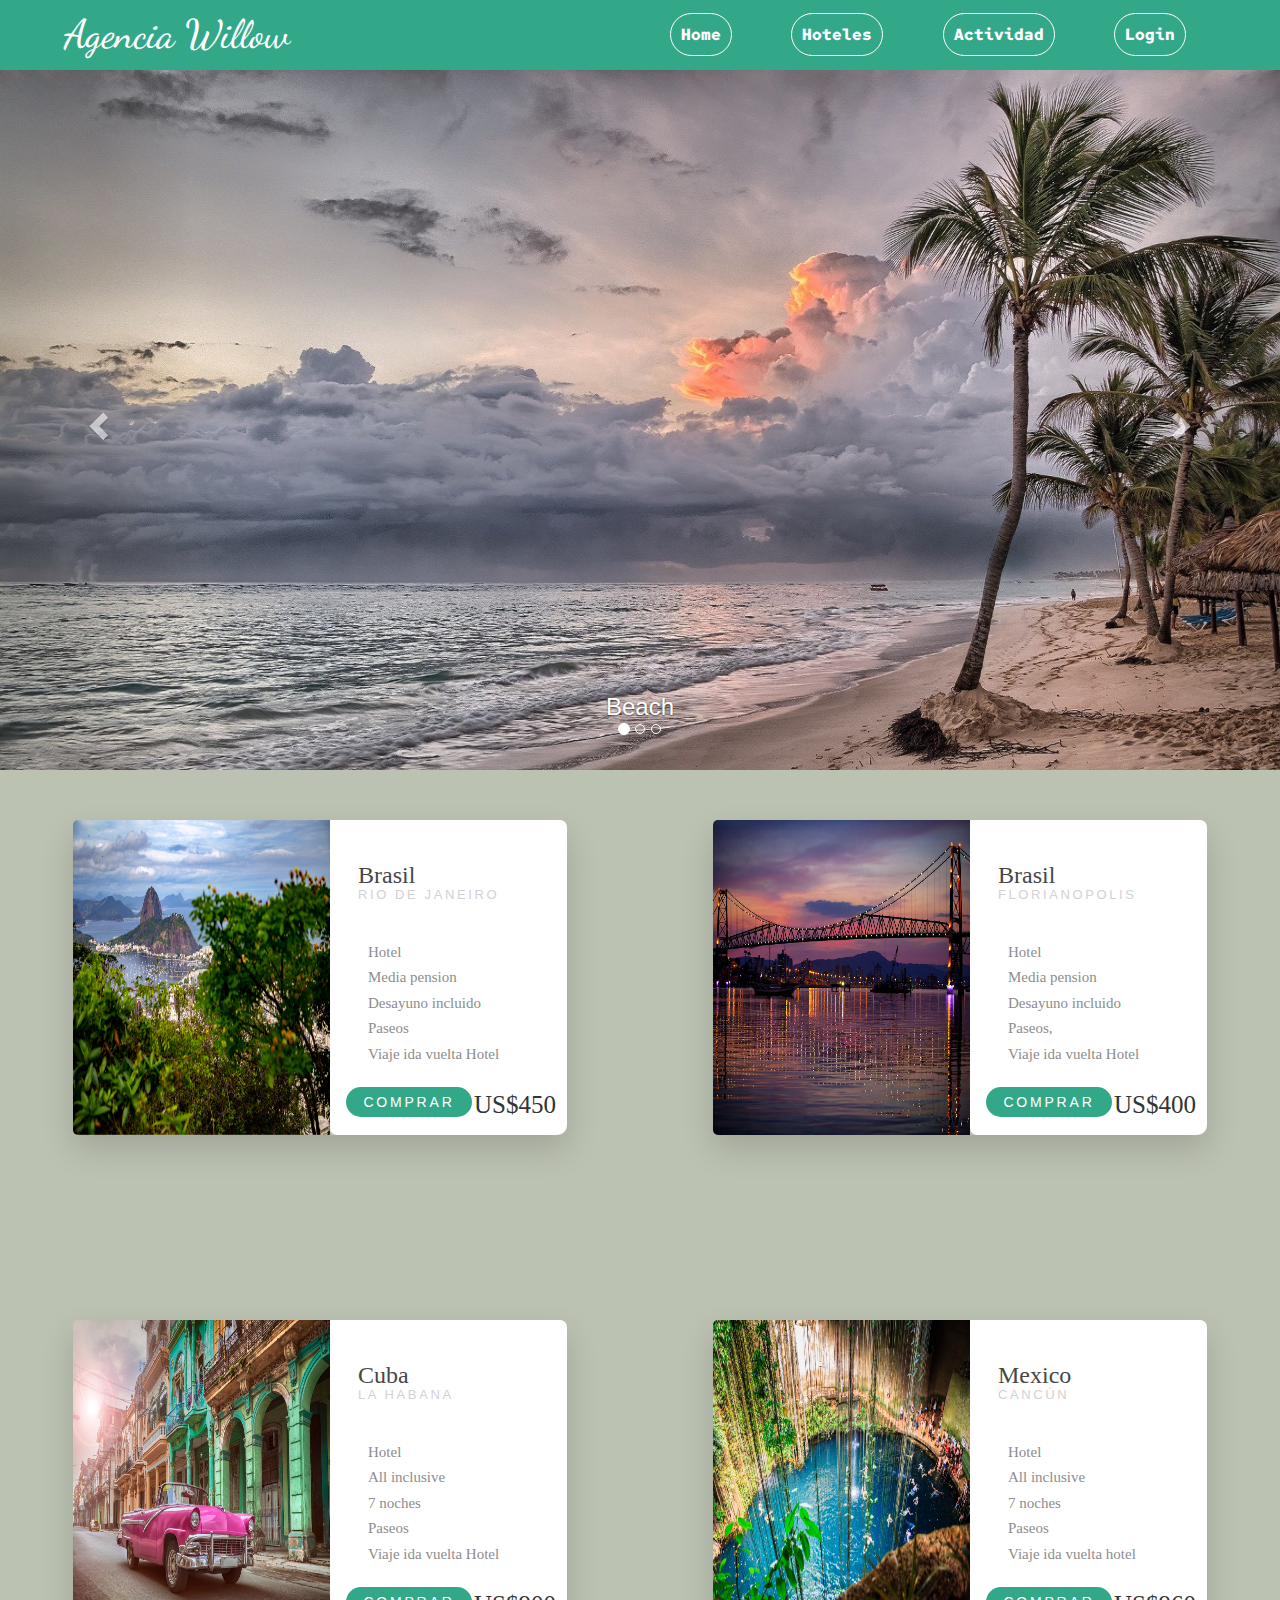
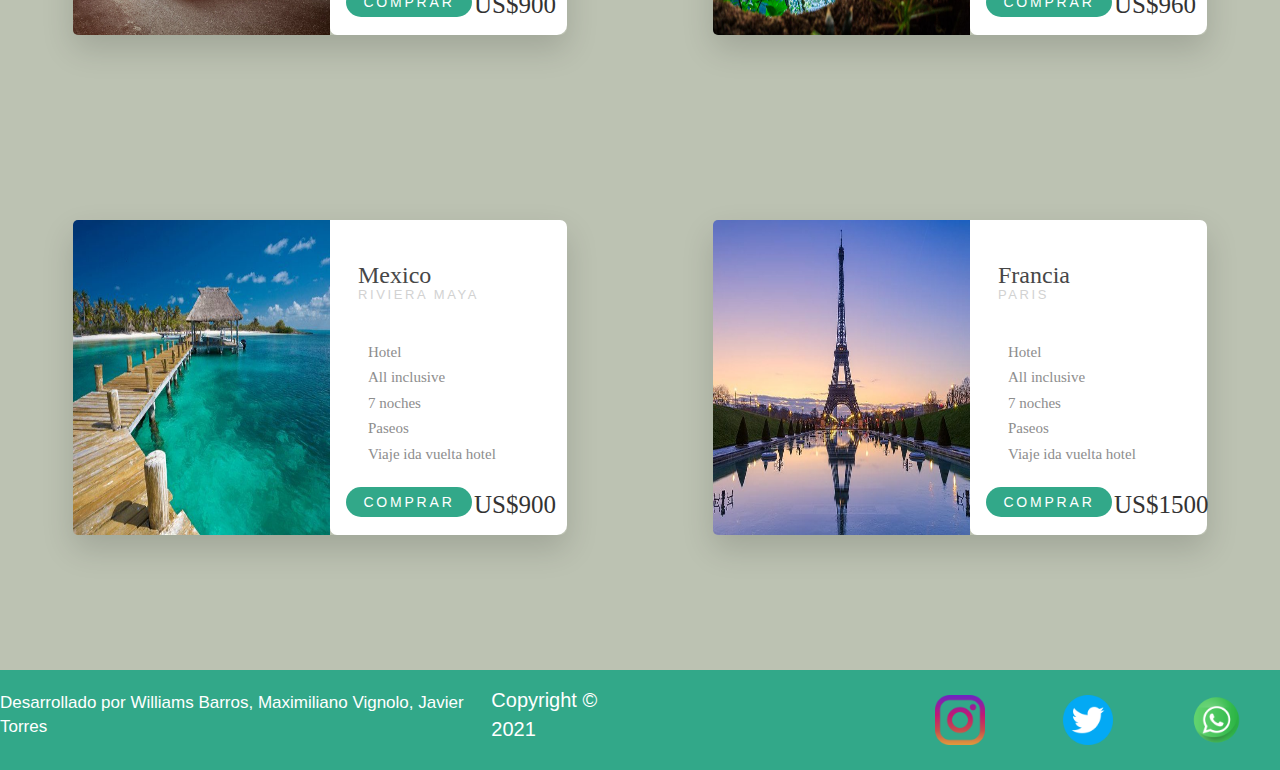
==== index.html @ 241d56c3 "Rename Index.html to index.html" ====
<!DOCTYPE html>
<html lang="en">

<head>
    <meta charset="UTF-8">
    <meta http-equiv="X-UA-Compatible" content="IE=edge">
    <meta name="viewport" content="width=device-width, initial-scale=1.0">
    <title>Agencia Willow</title>
    <link rel="stylesheet" href="estilo.css">
    <link rel="stylesheet" href="CardStyle.css">
    <link rel="stylesheet" href="https://maxcdn.bootstrapcdn.com/bootstrap/3.4.1/css/bootstrap.min.css">
    <script src="https://ajax.googleapis.com/ajax/libs/jquery/3.5.1/jquery.min.js"></script>
    <script src="https://maxcdn.bootstrapcdn.com/bootstrap/3.4.1/js/bootstrap.min.js"></script>
    <link rel="preconnect" href="https://fonts.googleapis.com">
    <link rel="preconnect" href="https://fonts.gstatic.com" crossorigin>
    <link href="https://fonts.googleapis.com/css2?family=Red+Hat+Mono:ital,wght@1,300&display=swap" rel="stylesheet">
    <link rel="preconnect" href="https://fonts.googleapis.com">
    <link rel="preconnect" href="https://fonts.gstatic.com" crossorigin>
    <link href="https://fonts.googleapis.com/css2?family=Dancing+Script&family=Red+Hat+Mono:ital,wght@1,300&display=swap" rel="stylesheet">
</head>

<body>
    <header>
        <nav>
            <input id="nav-toggle" type="checkbox">
            <h1 a class="logo">
                Agencia Willow
            </h1>
            <ul class="links">
                <li>
                    <a class="hover" href="Index.html">Home</a>
                </li>
                <li>
                    <a class="hover" href="hotel.html">Hoteles</a>
                </li>
                <li>
                    <a class="hover" href="Actividad.html">Actividad</a>
                </li>
                <li> 
                    <a class="hover" href="Login.html">Login</a>
                </li>
            </ul>
            <label for="nav-toggle" class="icon-burger">
                <div class="line">
                </div>
                <div class="line">
                </div>
                <div class="line">
                </div>
            </label>
        </nav>
        <div class="contain">
            <div id="myCarousel" class="carousel slide" data-ride="carousel">
                <!-- Indicators -->
                <ol class="carousel-indicators">
                    <li data-target="#myCarousel" data-slide-to="0" class="active"></li>
                    <li data-target="#myCarousel" data-slide-to="1"></li>
                    <li data-target="#myCarousel" data-slide-to="2"></li>
                </ol>
                <div class="carousel-inner" id="tamaño">

                    <div class="item active">
                        <img src=".\img\beach.jpg" alt="Playa" style="width:100%;">
                        <div class="carousel-caption" id="letras3">
                            <h3>Beach</h3>
                        </div>
                    </div>

                    <div class="item">
                        <img src=".\img\newyork.jpg" alt="New York" style="width:100%;">
                        <div class="carousel-caption" id="letras2">
                            <h3>New York</h3>
                        </div>
                    </div>

                    <div class="item">
                        <img src=".\img\canal.jpg" alt="Canal" style="width:100%;">
                        <div class="carousel-caption letras" id="letras">
                            <h3>Canal</h3>
                        </div>
                    </div>

                </div>

                <!-- Left and right controls -->
                <a class="left carousel-control" href="#myCarousel" data-slide="prev">
                    <span class="glyphicon glyphicon-chevron-left"></span>
                    <span class="sr-only">Previous</span>
                </a>
                <a class="right carousel-control" href="#myCarousel" data-slide="next">
                    <span class="glyphicon glyphicon-chevron-right"></span>
                    <span class="sr-only">Next</span>
                </a>
            </div>
        </div>
    </header>

    <div class="flexcontainer">

        <div class="carta">
            <div class="product-img">
                <img src="./img/RioJaneiro.png" height="420" width="327">
            </div>
            <div class="producto-info">
                <div class="product-text">
                    <h1>Brasil</h1>
                    <h2>Rio de Janeiro</h2>
                    <p>
                        Hotel
                        <br>Media pension
                        <br> Desayuno incluido<br>
                        Paseos<br>
                        Viaje ida vuelta Hotel
                    </p>
                </div>
                <div class="product-price-btn">
                    <span>US$450</span>
                    <button type="button">Comprar</button>
                </div>
            </div>
        </div>
        <div class="carta">
            <div class="product-img">
                <img src="./img/florianopolis.jpg" height="420" width="327">
            </div>
            <div class="producto-info">
                <div class="product-text">
                    <h1>Brasil</h1>
                    <h2>Florianopolis</h2>
                    <p>
                        Hotel
                        <br>Media pension
                        <br> Desayuno incluido<br>
                        Paseos,<br>
                        Viaje ida vuelta Hotel
                    </p>
                </div>
                <div class="product-price-btn">
                    <span>US$400</span>
                    <button type="button">Comprar</button>
                </div>
            </div>
        </div>
        <div class="carta">
            <div class="product-img">
                <img src="./img/LaHabana.jpg" height="420" width="327">
            </div>
            <div class="producto-info">
                <div class="product-text">
                    <h1>Cuba</h1>
                    <h2>La Habana</h2>
                    <p>
                        Hotel
                        <br> All inclusive
                        <br>7 noches<br>
                        Paseos<br>
                        Viaje ida vuelta Hotel
                    </p>
                </div>
                <div class="product-price-btn">
                    <span>US$900</span>
                    <button type="button">Comprar</button>
                </div>
            </div>
        </div>
        <div class="carta">
            <div class="product-img">
                <img src="./img/cancun.jpg" height="420" width="327">
            </div>
            <div class="producto-info">
                <div class="product-text">
                    <h1>Mexico</h1>
                    <h2>Cancún</h2>
                    <p>
                        Hotel
                        <br>All inclusive
                        <br>7 noches<br>
                        Paseos<br>
                        Viaje ida vuelta hotel
                    </p>
                </div>
                <div class="product-price-btn">
                    <span>US$960</span>
                    <button type="button">Comprar</button>
                </div>
            </div>
        </div>
        <div class="carta">
            <div class="product-img">
                <img src="./img/rivieraMaya.jpg" height="420" width="327">
            </div>
            <div class="producto-info">
                <div class="product-text">
                    <h1>Mexico</h1>
                    <h2>Riviera Maya</h2>
                    <p>
                        Hotel
                        <br>All inclusive
                        <br>7 noches<br>
                        Paseos<br>
                        Viaje ida vuelta hotel
                    </p>
                </div>
                <div class="product-price-btn">
                    <span>US$900</span>
                    <button type="button">Comprar</button>
                </div>
            </div>
        </div>
        <div class="carta">
            <div class="product-img">
                <img src="./img/Paris.jpg" height="420" width="327">
            </div>
            <div class="producto-info">
                <div class="product-text">
                    <h1>Francia</h1>
                    <h2>Paris</h2>
                    <p>
                        Hotel
                        <br>All inclusive
                        <br> 7 noches<br>
                        Paseos<br>
                        Viaje ida vuelta hotel
                    </p>
                </div>
                <div class="product-price-btn">
                    <span>US$1500</span>
                    <button type="button">Comprar</button>
                </div>
            </div>
        </div>
    </div>


    <footer>
        <div class="icons">
            <a href="https://www.instagram.com/" target="_BLANK"><img class="imagenes" src=".\img\instagram.png" alt="Instagram"></a>
            <a href="https://www.twitter.com" target="_BLANK"><img class="imagenes" src=".\img\twitter.png" alt="Twitter"></a>
            <a href="https://www.whatsapp.com" target="_BLANK"><img class="imagenes" src=".\img\whatsapp.png" alt="whatsapp"></a>
        </div>
        <div class="derechos">                               
            <p style="font-size: 17px;">Desarrollado por Williams Barros, Maximiliano Vignolo, Javier Torres</p>
            <p>Copyright © 2021 </p>
       </div>
    </footer>
</body>

</html>
---- estilo.css ----
body {
  padding: 0;
  margin: 0;
  box-sizing: border-box;
  width: 100%;
}
form{
  height: 700px;
  top: 100px;
}
#letras {
  bottom: 500px;
}
#letras2 {
  bottom: 500px;
}
#letras3 {
  bottom: 500px;
}
#tamaño {
  height: 700px;
}

.flexcontainer {
  width: 100%;
  height: 900px;
  display: flex;
  flex-flow: row wrap;
  justify-content: space-around;
  background-color: #bcc2b2;
}
nav {
  position: sticky;
  z-index: 10;
  left: 0;
  right: 0;
  top: 0;
  font-family: "Montserrat", sans-serif;
  padding: 0 5%;
  height: 70px;
  background-color: #32a889;
}
nav .logo {
  float: left;
  width: 40%;
  height: 40%;
  display: flex;
  align-items: center;
  font-size: 40px;
  color: #fff;
  font-family: 'Dancing Script', cursive;

}
nav .links {
  float: right;
  padding: 0;
  margin: 0;
  width: 50%;
  height: 100%;
  display: flex;
  justify-content: space-around;
  align-items: center;
}
nav .links li {
  list-style: none;
}
nav .links a {
  padding: 10px;
  font-size: 16px;
  font-weight: bold;
  font-family: 'Red Hat Mono', monospace;
  color: #fff;
  text-decoration: none;
  border: solid;
  border-radius: 50px;
  border-width: 1px;
}
#nav-toggle {
  position: absolute;
  top: -100px;
}
nav .icon-burger {
  display: none;
  position: absolute;
  right: 5%;
  top: 50%;
  transform: translateY(-50%);
}
nav .icon-burger .line {
  width: 30px;
  height: 5px;
  background-color: #fff;
  margin: 5px;
  border-radius: 3px;
  transition: all 0.3s ease-in-out;
}

.hover:hover {
  color: rgb(208, 231, 224);
  border: solid;
  border-radius: 50px;
  background-color:#36d1a8;
  font-size: 1.4em;
  transition-duration: 0.5s;
  width: 150px;
  height: 30px;
  text-align: center;
}
.container-2 {
  width: 500px;
  position: absolute;
}
.box {
  position: absolute;
  top: 30%;
  z-index: 9;
  width: 100%;

  background-color: rgba(0, 0, 0, 0.5);
}
.box input {
  padding: 10px 40px;
  border-radius: 15px;
  border: none;
}
footer {
  width: 100%;
  height: 100px;
  background-color:#32a889;
  display: flex;
  flex-flow: row wrap;

}
.icons{
  float: right;
  padding: 0;
  margin: 0;
  width: 30%;
  height: 100%;
  display: flex;
  justify-content: space-around;
  align-items: center;
}
.imagenes{
  width: 50px;
  height: 50px;
}
.imagenes:hover{
  transform: scale(1.2);
  transition-duration: 0.3s;
}
.derechos{
  text-align: center;
  color: white;
  font-size: 20px;
  padding: 0;
  margin: 0;
  width: 50%;
  height: 100%;
  display: flex;
  justify-content:space-between;
  align-items: center;
}

@media screen and (max-width: 1500px) {
  #letras {
    bottom: 80px;
  }
  #letras2 {
    bottom: 80px;
  }
  #letras3 {
    bottom: 80px;
  }
  .flexcontainer {
    height: 1500px;
  }
}
@media screen and (max-width: 1000px) {
  #letras {
    bottom: 70px;
  }
  #letras2 {
    bottom: 70px;
  }
  #letras3 {
    bottom: 70px;
  }
  #tamaño {
    height: 550px;
  }
  .flexcontainer {
    height: 2500px;
  }
}
@media screen and (max-width: 850px) {
  #letras {
    bottom: 80px;
  }
  #letras2 {
    bottom: 80px;
  }
  #letras3 {
    bottom: 80px;
  }
  #tamaño {
    height: 450px;
  }
  .flexcontainer {
    height: 2500px;
  }
}
@media screen and (max-width: 768px) {
  #letras {
    bottom: 150px;
  }
  #letras2 {
    bottom: 150px;
  }
  #letras3 {
    bottom: 150px;
  }
  #tamaño {
    height: 700px;
  }
  #tamaño {
    height: 300px;
  }
  .flexcontainer {
    height: 2500px;
  }
  nav .logo {
    float: none;
    width: auto;
    justify-content: center;
  }
  nav {
    position: fixed;
  }
  nav .links {
    float: none;
    position: fixed;
    z-index: 9;
    left: 0;
    right: 0;
    top: 70px;
    bottom: 100%;
    width: auto;
    height: auto;
    flex-direction: column;
    justify-content: space-evenly;
    background-color: rgba(0, 0, 0, 0.8);
    overflow: hidden;
    transition: all 0.5s ease-in-out;
  }
  .derechos{
    text-align: center;
    color: white;
    font-size: 20px;
    padding: 0;
    margin: 0;
    width: 60%;
    height: 100%;
    display: flex;
    justify-content:space-between;
    align-items: center;
  }
  nav .links a {
    font-size: 20px;
  }
  nav :checked ~ .links {
    bottom: 0;
  }
  nav .icon-burger {
    display: block;
  }
  nav :checked ~ .icon-burger .line:nth-child(1) {
    transform: translateY(10px) rotate(225deg);
  }
  nav :checked ~ .icon-burger .line:nth-child(3) {
    transform: translateY(-10px) rotate(-225deg);
  }

  nav :checked ~ .icon-burger .line:nth-child(2) {
    opacity: 0;
  }

  nav .links a {
    color: #fff;
    text-decoration: none;
    border: none;
  }

}
@media screen and (max-width: 520px) {
  #letras {
    bottom: 50px;
  }
  #letras2 {
    bottom: 50px;
  }
  #letras3 {
    bottom: 50px;
  }
  #tamaño {
    height: 700px;
  }
  #tamaño {
    height: 500px;
  }
  .flexcontainer {
    height: 2500px;
  }
}
---- CardStyle.css ----
body {
    background-color: #fdf1ec;
  }
  
  .carta {
    height: 315px;
    width: 494px; 
    margin-top: 50px;
    border-radius: 7px 7px 7px 7px;
    -webkit-box-shadow: 0px 14px 32px 0px rgba(0, 0, 0, 0.15);
    -moz-box-shadow: 0px 14px 32px 0px rgba(0, 0, 0, 0.15);
    box-shadow: 0px 14px 32px 0px rgba(0, 0, 0, 0.15);
    
  }
  .carta:hover{
    transform: scale(1.1);
    transition: transform 0.5s;
  }
  .product-img {
    float: left;
    height: 315px;
    width: 257px;
  }
  
  .product-img img {
    max-width: 100%;
    max-height: 100%;
    border-radius: 5px 0 0 5px;
  }
  
  .producto-info {
    float: right;
    height: 315px;
    width: 237px;
    border-radius: 0 7px 10px 7px;
    background-color: #ffffff;
  }
  
  .product-text {
    height: 250px;
    width: 287px;
  }
  
  .product-text h1 {
    margin: 0 0 0 28px;
    padding-top: 42px;
    font-size: 24px;
    color: #474747;
  }
  
  .product-text h1,
  .product-price-btn p {
    font-family: 'Bentham', serif;
  }
  
  .product-text h2 {
    margin: 0 0 37px 28px;
    font-size: 13px;
    font-family: 'Raleway', sans-serif;
    font-weight: 400;
    text-transform: uppercase;
    color:#d2d2d2;
    letter-spacing: 0.2em;
  }
  
  .product-text p {
    height: 125px;
    margin: 0 0 0 38px;
    font-family: 'Playfair Display', serif;
    color: #8d8d8d;
    line-height: 1.7em;
    font-size: 15px;
    font-weight: lighter;
    overflow: hidden;
  }
  
  .product-price-btn {
    height: 63px;
    width: 287px;
    margin-top: 17px;
    position: relative;
  }
  .product-price-btn p {
    display: inline-block;
    position: absolute;
    top: -13px;
    height: 50px;
    font-family: 'Trocchi', serif;
    margin: 0 0 0 38px;
    font-size: 28px;
    font-weight: lighter;
    color: #474747;
  }
  
  p{
    text-align: left;
  }
  span {
    display: inline-block;
    height: 35px;
    font-family: 'Suranna', serif;
    font-size: 25px;
  }
  
  .product-price-btn button {
    float: left;
    display: inline-block;
    height: 30px;
    width: 126px;
    margin: 0 2px 0 16px;
    box-sizing: border-box;
    border: transparent;
    border-radius: 50px;
    font-family: 'Raleway', sans-serif;
    font-size: 14px;
    font-weight: 500;
    text-transform: uppercase;
    letter-spacing: 0.2em;
    color: #ffffff;
    background-color:#32a889;
    cursor: pointer;
    outline: none;
  }
  
  .product-price-btn button:hover {
    background-color: #79b0a1;
  }
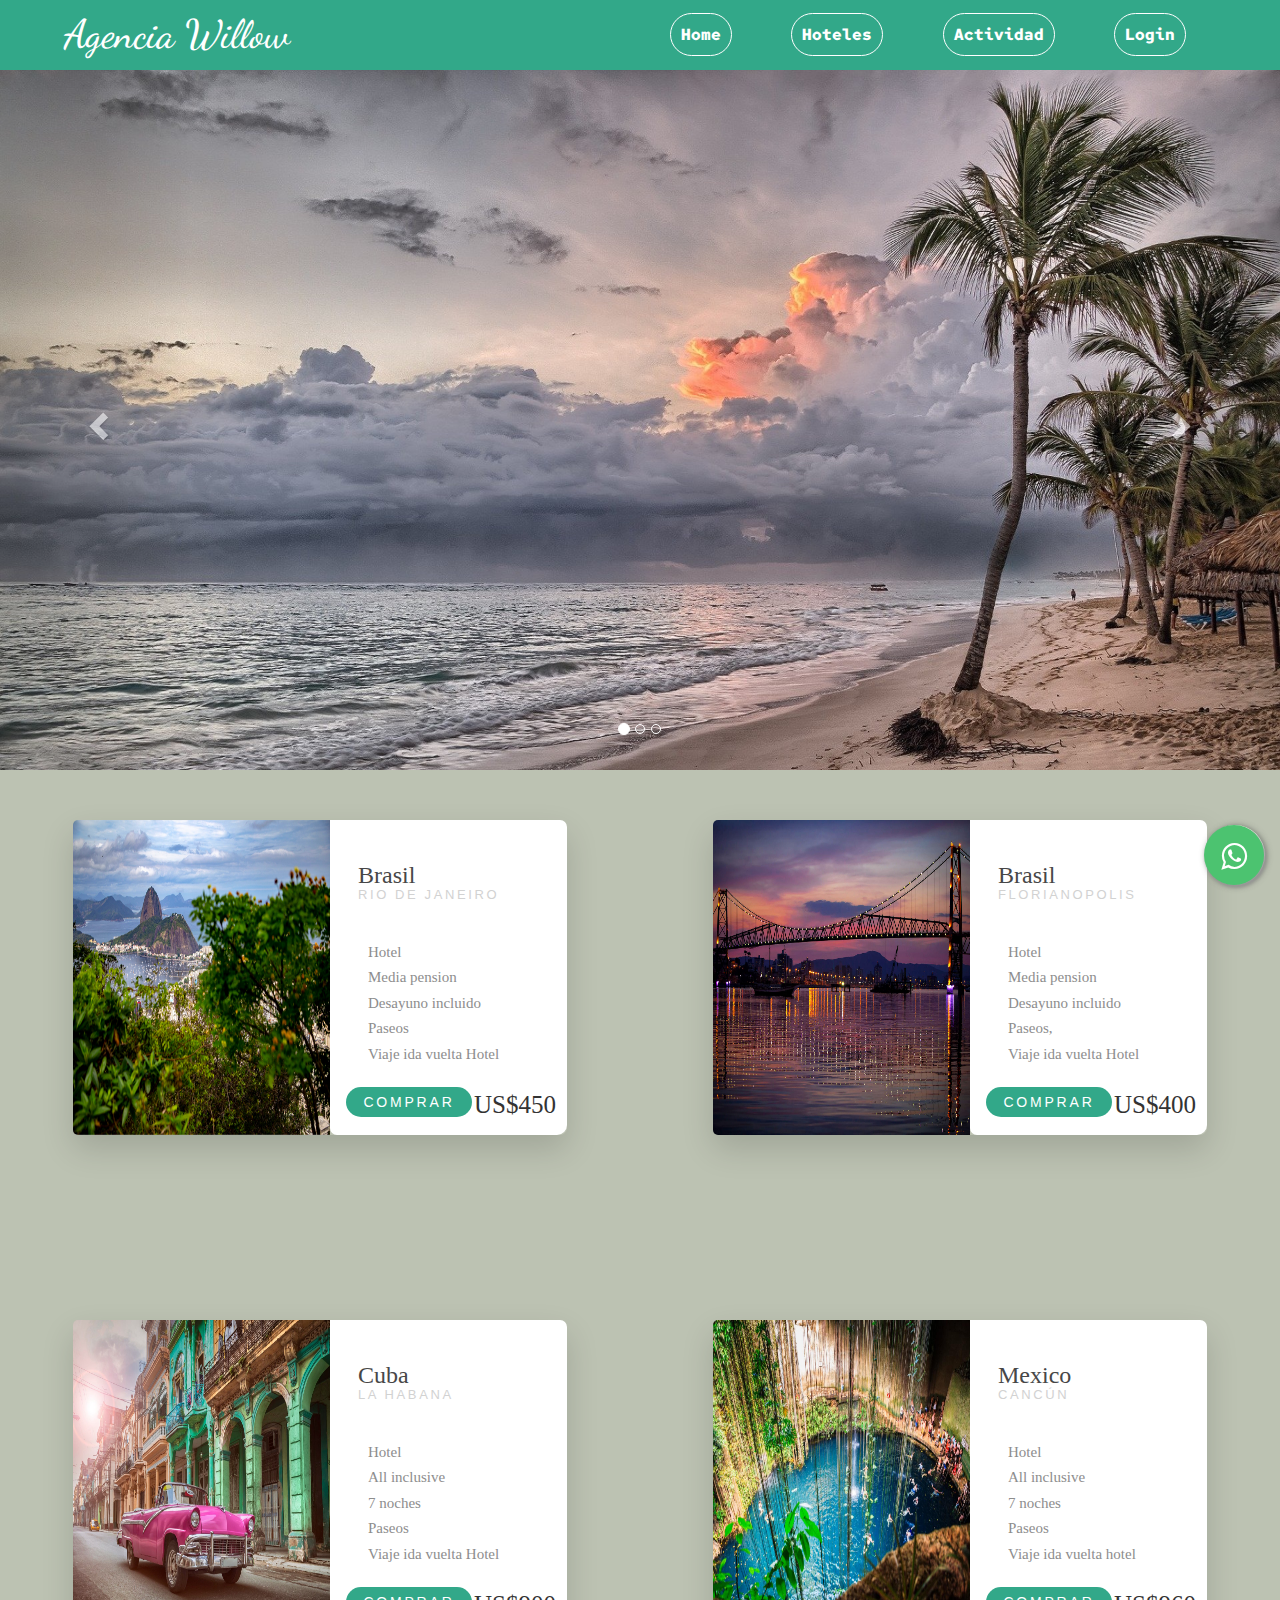
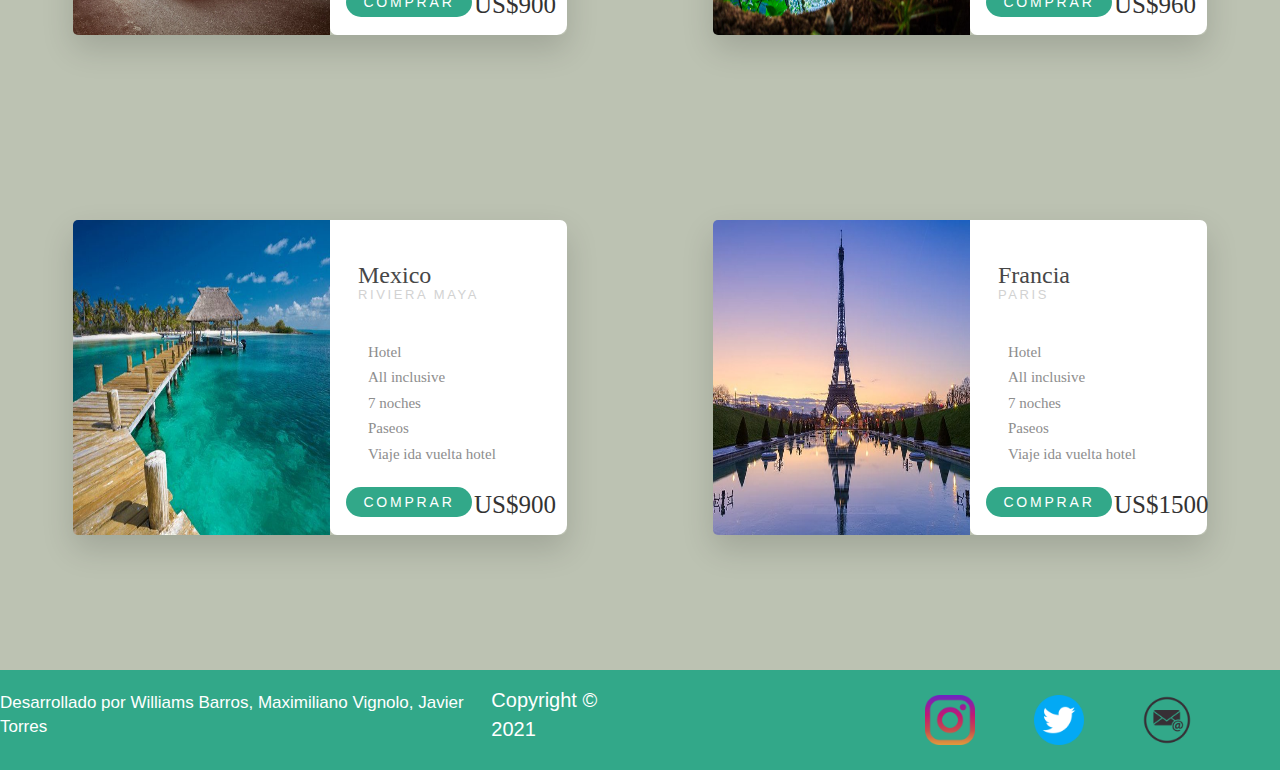
==== commit f736e208: "V3.0" ====
--- a/index.html
+++ b/index.html
@@ -20,7 +20,38 @@
 </head>
 
 <body>
-    <header>
+    <link rel="stylesheet" href="whats.css">
+    <link rel="stylesheet" href="https://maxcdn.bootstrapcdn.com/font-awesome/4.5.0/css/font-awesome.min.css">
+    
+    
+     <link rel="stylesheet" href="whats2.css">
+    <div class="nav-bottom">
+               <link href="https://fonts.googleapis.com/icon?family=Material+Icons"
+          rel="stylesheet">
+                <div class="popup-whatsapp fadeIn">
+                    <div class="content-whatsapp -top"><button type="button" class="closePopup">
+                          <i class="material-icons icon-font-color">close</i>
+                        </button> 
+                      
+                       <p>  <img src="willy.png" width="50">  Hola, ¿en que podemos ayudarle? </p>
+                       
+                    </div>
+                    <div class="content-whatsapp -bottom">
+                      <input class="whats-input" id="whats-in" type="text" Placeholder="Enviar mensaje..." />
+                         <button class="send-msPopup" id="send-btn" type="button">
+                            <i class="material-icons icon-font-color--black">send</i>
+                        </button>
+    
+                    </div>
+                </div>
+                <button type="button" id="whats-openPopup" class="whatsapp-button">
+                    <div class="float" >
+      <i class="fa fa-whatsapp my-float"></i></div>
+                </button>
+                <div class="circle-anime"></div>
+            </div>
+            <script  src="script2.js"></script>
+   <header>
         <nav>
             <input id="nav-toggle" type="checkbox">
             <h1 a class="logo">
@@ -28,16 +59,16 @@
             </h1>
             <ul class="links">
                 <li>
-                    <a class="hover" href="Index.html">Home</a>
+                    <a class="hover" href="index.html">Home</a>
                 </li>
                 <li>
                     <a class="hover" href="hotel.html">Hoteles</a>
                 </li>
                 <li>
-                    <a class="hover" href="Actividad.html">Actividad</a>
+                    <a class="hover" href="actividad.html">Actividad</a>
                 </li>
                 <li> 
-                    <a class="hover" href="Login.html">Login</a>
+                    <a class="hover" href="login.html">Login</a>
                 </li>
             </ul>
             <label for="nav-toggle" class="icon-burger">
@@ -62,22 +93,19 @@
                     <div class="item active">
                         <img src=".\img\beach.jpg" alt="Playa" style="width:100%;">
                         <div class="carousel-caption" id="letras3">
-                            <h3>Beach</h3>
                         </div>
                     </div>
 
                     <div class="item">
                         <img src=".\img\newyork.jpg" alt="New York" style="width:100%;">
                         <div class="carousel-caption" id="letras2">
-                            <h3>New York</h3>
-                        </div>
+                         </div>
                     </div>
 
                     <div class="item">
                         <img src=".\img\canal.jpg" alt="Canal" style="width:100%;">
                         <div class="carousel-caption letras" id="letras">
-                            <h3>Canal</h3>
-                        </div>
+                    </div>
                     </div>
 
                 </div>
@@ -115,7 +143,9 @@
                 </div>
                 <div class="product-price-btn">
                     <span>US$450</span>
-                    <button type="button">Comprar</button>
+                    <button type="button">Comprar </button>
+                   
+                    
                 </div>
             </div>
         </div>
@@ -236,7 +266,9 @@
         <div class="icons">
             <a href="https://www.instagram.com/" target="_BLANK"><img class="imagenes" src=".\img\instagram.png" alt="Instagram"></a>
             <a href="https://www.twitter.com" target="_BLANK"><img class="imagenes" src=".\img\twitter.png" alt="Twitter"></a>
-            <a href="https://www.whatsapp.com" target="_BLANK"><img class="imagenes" src=".\img\whatsapp.png" alt="whatsapp"></a>
+            <a href="https://www.outlook.com" target="_BLANK"><img class="imagenes" src=".\img\correo.png" alt="Correo"></a>
+            <p </p>
+            
         </div>
         <div class="derechos">                               
             <p style="font-size: 17px;">Desarrollado por Williams Barros, Maximiliano Vignolo, Javier Torres</p>
--- a/estilo.css
+++ b/estilo.css
@@ -1,8 +1,11 @@
-body {
+html, body {
   padding: 0;
   margin: 0;
   box-sizing: border-box;
   width: 100%;
+  overflow-x: hidden !important;
+  overflow-y: visible !important;
+ 
 }
 form{
   height: 700px;
@@ -292,7 +295,33 @@
   }
 
 }
-@media screen and (max-width: 520px) {
+@media screen and (max-width: 550px) {
+  .carta {
+    height: 300px;
+    width: 400px; 
+    margin: auto;
+    border-radius: 7px 7px 7px 7px;
+    -webkit-box-shadow: 0px 14px 32px 0px rgba(0, 0, 0, 0.15);
+    -moz-box-shadow: 0px 14px 32px 0px rgba(0, 0, 0, 0.15);
+    box-shadow: 0px 14px 32px 0px rgba(0, 0, 0, 0.15);
+    
+  }
+  nav .links {
+    float: none;
+    position: fixed;
+    z-index: 9;
+    left: 0;
+    right: 0;
+    top: 70px;
+    bottom: 100%;
+    width: 80%;
+    height: auto;
+    flex-direction: column;
+    justify-content: space-evenly;
+    background-color: rgba(0, 0, 0, 0.8);
+    overflow: hidden;
+    transition: all 0.5s ease-in-out;
+  }
   #letras {
     bottom: 50px;
   }
@@ -304,12 +333,137 @@
   }
   #tamaño {
     height: 700px;
+    width: 100%;
   }
   #tamaño {
     height: 500px;
+    width: 100%;
   }
   .flexcontainer {
     height: 2500px;
-  }
-}
-
+    width: 100%;
+  }
+  nav .icon-burger {
+    display: none;
+    position: absolute;
+    right: 10%;
+    top: 50%;
+    transform: translateY(-50%);
+  }
+  nav .logo {
+    float: none;
+    width: 50%;
+    justify-content: center;
+    font-size: 30px;
+  }
+  nav {
+    position: fixed;
+    width: 100%;
+  }
+  nav .links {
+    float: none;
+    position: fixed;
+    z-index: 9;
+    left: 0;
+    right: 0;
+    top: 70px;
+    bottom: 100%;
+    width: auto;
+    height: auto;
+    flex-direction: column;
+    justify-content: space-evenly;
+    background-color: rgba(0, 0, 0, 0.8);
+    overflow: hidden;
+    transition: all 0.5s ease-in-out;
+  }
+  .derechos{
+    text-align: center;
+    color: white;
+    font-size: 15px;
+    padding: 0;
+    margin: 0;
+    width: 60%;
+    height: 100%;
+    display: flex;
+    justify-content:space-between;
+    align-items: center;
+  }
+  nav .links a {
+    font-size: 20px;
+  }
+  nav :checked ~ .links {
+    bottom: 0;
+  }
+  nav .icon-burger {
+    display: block;
+  }
+  nav :checked ~ .icon-burger .line:nth-child(1) {
+    transform: translateY(10px) rotate(225deg);
+  }
+  nav :checked ~ .icon-burger .line:nth-child(3) {
+    transform: translateY(-10px) rotate(-225deg);
+  }
+
+  nav :checked ~ .icon-burger .line:nth-child(2) {
+    opacity: 0;
+  }
+
+  nav .links a {
+    color: #fff;
+    text-decoration: none;
+    border: none;
+  }
+  .imagenes{
+    width: 30px;
+    height: 30px;
+  }
+}
+@media screen and (max-width: 450px) {
+  nav .links {
+    float: none;
+    position: fixed;
+    z-index: 9;
+    left: 0;
+    right: 0;
+    top: 70px;
+    bottom: 100%;
+    width: 100%;
+    height: auto;
+    flex-direction: column;
+    justify-content: space-evenly;
+    background-color: rgba(0, 0, 0, 0.8);
+    overflow: hidden;
+    transition: all 0.5s ease-in-out;
+  }
+  body{
+    overflow-x: hidden;
+    width: 100%;
+  }
+  nav {
+    position: fixed;
+    width: 100%;
+  }
+  #letras {
+    bottom: 50px;
+  }
+  #letras2 {
+    bottom: 50px;
+  }
+  #letras3 {
+    bottom: 50px;
+  }
+  #tamaño {
+    height: 250px;
+    width: 100%;
+  }
+  #tamaño {
+    height: 200px;
+    width: 100%;
+  } 
+  .flexcontainer {
+    height: 2500px;
+    width: 100%;
+  }
+
+  
+}
--- a/CardStyle.css
+++ b/CardStyle.css
@@ -1,5 +1,6 @@
-body {
+html, body {
     background-color: #fdf1ec;
+    overflow-x: hidden !important;
   }
   
   .carta {
@@ -124,4 +125,169 @@
   
   .product-price-btn button:hover {
     background-color: #79b0a1;
-  }+  }
+  @media screen and (max-width: 550px) {
+    .carta {
+      height: 300px;
+      width: 400px; 
+      margin: auto;
+      border-radius: 7px 7px 7px 7px;
+      -webkit-box-shadow: 0px 14px 32px 0px rgba(0, 0, 0, 0.15);
+      -moz-box-shadow: 0px 14px 32px 0px rgba(0, 0, 0, 0.15);
+      box-shadow: 0px 14px 32px 0px rgba(0, 0, 0, 0.15);
+      
+    }
+    .product-img {
+      float: left;
+      height: 300px;
+      width: 200px;
+    }
+    
+    .producto-info {
+      float: right;
+      height: 300px;
+      width: 200px;
+      border-radius: 0 7px 10px 7px;
+      background-color: #ffffff;
+    }
+    .product-price-btn {
+      height: 63px;
+      width: 287px;
+      margin-top: 17px;
+      position: relative;
+    }
+    .product-price-btn button {
+      float: left;
+      display: inline-block;
+      height: 30px;
+      width: 90px;
+      margin: 0 2px 0 16px;
+      box-sizing: border-box;
+      border: transparent;
+      border-radius: 50px;
+      font-family: 'Raleway', sans-serif;
+      font-size: 10px;
+      font-weight: 500;
+      text-transform: uppercase;
+      letter-spacing: 0.2em;
+      color: #ffffff;
+      background-color:#32a889;
+      cursor: pointer;
+      outline: none;
+    }
+    #tamaño {
+      height: 300px;
+      width: 100%;
+    }
+    #tamaño {
+      height: 250px;
+      width: 100%;
+    } 
+
+  }
+  @media screen and (max-width: 450px) {
+    .carta {
+      height: 300px;
+      width: 300px; 
+      margin: auto;
+      border-radius: 7px 7px 7px 7px;
+      -webkit-box-shadow: 0px 14px 32px 0px rgba(0, 0, 0, 0.15);
+      -moz-box-shadow: 0px 14px 32px 0px rgba(0, 0, 0, 0.15);
+      box-shadow: 0px 14px 32px 0px rgba(0, 0, 0, 0.15);
+      
+    }
+    .product-img {
+      float: left;
+      height: 300px;
+      width: 150px;
+    }
+
+    .producto-info {
+      float: right;
+      height: 300px;
+      width: 150px;
+      border-radius: 0 7px 10px 7px;
+      background-color: #ffffff;
+    }
+    .product-price-btn {
+      height: 63px;
+      width: 287px;
+      margin-top: 17px;
+      position: relative;
+    }
+    span {
+      display: inline-block;
+      height: 35px;
+      font-family: 'Suranna', serif;
+      font-size: 10px;
+    }
+    .product-price-btn button {
+      float: left;
+      display: inline-block;
+      height: 30px;
+      width: 90px;
+      margin: 0 2px 0 16px;
+      box-sizing: border-box;
+      border: transparent;
+      border-radius: 50px;
+      font-family: 'Raleway', sans-serif;
+      font-size: 10px;
+      font-weight: 500;
+      text-transform: uppercase;
+      letter-spacing: 0.2em;
+      color: #ffffff;
+      background-color:#32a889;
+      cursor: pointer;
+      outline: none;
+    }
+    .product-price-btn p {
+      display: inline-block;
+      position: absolute;
+      top: -13px;
+      height: 50px;
+      font-family: 'Trocchi', serif;
+      margin: 0 0 0 38px;
+      font-size: 10px;
+      font-weight: lighter;
+      color: #474747;
+    }
+    .product-text h1 {
+      margin: 0 0 0 28px;
+      padding-top: 42px;
+      font-size: 24px;
+      color: #474747;
+    }
+    
+    .product-text h2 {
+      margin: 0 0 37px 28px;
+      font-size: 8px;
+      font-family: 'Raleway', sans-serif;
+      font-weight: 400;
+      text-transform: uppercase;
+      color:#d2d2d2;
+      letter-spacing: 0.2em;
+    }
+    
+    .product-text p {
+      height: 125px;
+      margin: 0 0 0 38px;
+      font-family: 'Playfair Display', serif;
+      color: #8d8d8d;
+      line-height: 1.7em;
+      font-size: 10px;
+      font-weight: lighter;
+      overflow: hidden;
+    }
+    #tamaño {
+      height: 250px;
+      width: 100%;
+    }
+    #tamaño {
+      height: 200px;
+      width: 100%;
+    } 
+    .derechos{
+      font-size: 10px;
+    }
+  }
+
--- a/whats.css
+++ b/whats.css
@@ -0,0 +1,23 @@
+.float{
+	position:fixed;
+	width:60px;
+	height:60px;
+	bottom: 15px;
+    right: 16px;
+	background-color:#4cc370;
+	color:#FFF;
+	border-radius:50px;
+	text-align:center;
+  font-size:30px;
+	box-shadow: 2px 2px 3px #999;
+  z-index:100;
+}
+.float:hover {
+	text-decoration: none;
+	color: #fff;
+  background-color:#3d9e5a;
+}
+
+.my-float{
+	margin-top:16px;
+}--- a/whats2.css
+++ b/whats2.css
@@ -0,0 +1,214 @@
+@import url("https://fonts.googleapis.com/css?family=Roboto");
+/* offset-x > | offset-y ^| blur-radius | spread-radius | color */
+@keyframes pulse {
+  0% {
+    transform: scale(1, 1);
+  }
+  50% {
+    opacity: 0.3;
+  }
+  100% {
+    transform: scale(1.45);
+    opacity: 0;
+  }
+}
+.pulse {
+  -webkit-animation-name: pulse;
+  animation-name: pulse;
+}
+
+.nav-bottom {
+  display: flex;
+  flex-direction: row;
+  justify-content: flex-end;
+  align-content: flex-end;
+  width: auto;
+  height: auto;
+  position: fixed;
+  z-index: 8;
+  bottom: 0px;
+  right: 0px;
+  padding: 5px;
+  margin: 0px;
+}
+@media (max-width: 360px) {
+  .nav-bottom {
+    width: 320px;
+  }
+}
+
+.whatsapp-button {
+  display: flex;
+  justify-content: center;
+  align-content: center;
+  width: 60px;
+  height: 60px;
+  z-index: 8;
+  transition: .3s;
+  margin: 10px;
+  padding: 7px;
+  border: none;
+  outline: none;
+  cursor: pointer;
+  border-radius: 50%;
+  background-color: white;
+  /* offset-x > | offset-y ^| blur-radius | spread-radius | color */
+  -webkit-box-shadow: 1px 1px 6px 0px rgba(68, 68, 68, 0.705);
+  -moz-box-shadow: 1px 1px 6px 0px rgba(68, 68, 68, 0.705);
+  box-shadow: 1px 1px 6px 0px rgba(68, 68, 68, 0.705);
+}
+
+.circle-anime {
+  display: flex;
+  position: absolute;
+  justify-content: center;
+  align-content: center;
+  width: 60px;
+  height: 60px;
+  top: 15px;
+  right: 15px;
+  border-radius: 50%;
+  transition: .3s;
+  background-color: #77bb4a;
+  animation: pulse 1.2s 4.0s ease 4;
+}
+
+.popup-whatsapp {
+  display: none;
+  position: absolute;
+  flex-direction: column;
+  justify-content: flex-start;
+  align-items: flex-start;
+  width: auto;
+  height: auto;
+  padding: 10px;
+  bottom: 85px;
+  right: 6px;
+  transition: .5s;
+  border-radius: 10px;
+  background-color: white;
+  /* offset-x > | offset-y ^| blur-radius | spread-radius | color */
+  -webkit-box-shadow: 2px 1px 6px 0px rgba(68, 68, 68, 0.705);
+  -moz-box-shadow: 2px 1px 6px 0px rgba(68, 68, 68, 0.705);
+  box-shadow: 2px 1px 6px 0px rgba(68, 68, 68, 0.705);
+  animation: slideInRight .6s 0.0s both;
+}
+.popup-whatsapp > div {
+  margin: 5px;
+}
+@media (max-width: 680px) {
+  .popup-whatsapp p {
+    font-size: 0.9em;
+  }
+}
+.popup-whatsapp > .content-whatsapp.-top {
+  display: flex;
+  flex-direction: column;
+}
+.popup-whatsapp > .content-whatsapp.-top p {
+  color: #585858;
+  font-family: 'Roboto';
+  font-weight: 400;
+  font-size: 1.0em;
+}
+.popup-whatsapp > .content-whatsapp.-bottom {
+  display: flex;
+  flex-direction: row;
+}
+
+.closePopup {
+  display: flex;
+  justify-content: center;
+  align-items: center;
+  width: 28px;
+  height: 28px;
+  margin: 0px 0px 15px 0px;
+  border-radius: 50%;
+  border: none;
+  outline: none;
+  cursor: pointer;
+  background-color: #4cc370;
+  -webkit-box-shadow: 1px 1px 2px 0px rgba(68, 68, 68, 0.705);
+  -moz-box-shadow: 1px 1px 2px 0px rgba(68, 68, 68, 0.705);
+  box-shadow: 1px 1px 2px 0px rgba(68, 68, 68, 0.705);
+}
+.closePopup:hover {
+  background-color: #3d9e5a;
+  transition: .3s;
+}
+
+.send-msPopup {
+  display: flex;
+  justify-content: center;
+  align-items: center;
+  width: 40px;
+  height: 40px;
+  border-radius: 50%;
+  background-color: #ffffff;
+  margin: 0px 0px 0px 5px;
+  border: none;
+  outline: none;
+  cursor: pointer;
+  -webkit-box-shadow: 1px 1px 2px 0px rgba(68, 68, 68, 0.705);
+  -moz-box-shadow: 1px 1px 2px 0px rgba(68, 68, 68, 0.705);
+  box-shadow: 1px 1px 2px 0px rgba(68, 68, 68, 0.705);
+}
+.send-msPopup:hover {
+  background-color: #f8f8f8;
+  transition: .3s;
+}
+
+.is-active-whatsapp-popup {
+  display: flex;
+  animation: slideInRight .6s 0.0s both;
+  background-color: #fafafa;
+}
+
+input.whats-input[type=text] {
+  width: 250px;
+  height: 40px;
+  box-sizing: border-box;
+  border: 0px solid #ffffff;
+  border-radius: 20px;
+  font-size: 1em;
+  background-color: #ffffff;
+  padding: 0px 0px 0px 10px;
+  -webkit-transition: width 0.3s ease-in-out;
+  transition: width 0.3s ease-in-out;
+  outline: none;
+  transition: .3s;
+}
+@media (max-width: 420px) {
+  input.whats-input[type=text] {
+    width: 225px;
+  }
+}
+input.whats-input::placeholder {
+  /* Most modern browsers support this now. */
+  color: rgba(68, 68, 68, 0.705);
+  opacity: 1;
+}
+input.whats-input[type=text]:focus {
+  background-color: #f8f8f8;
+  -webkit-transition: width 0.3s ease-in-out;
+  transition: width 0.3s ease-in-out;
+  transition: .3s;
+}
+
+.icon-whatsapp-small {
+  width: 24px;
+  height: 24px;
+}
+
+.icon-whatsapp {
+  width: 45px;
+  height: 45px;
+}
+
+.icon-font-color {
+  color: #ffffff;
+}
+
+.icon-font-color--black {
+  color: #333333;
+}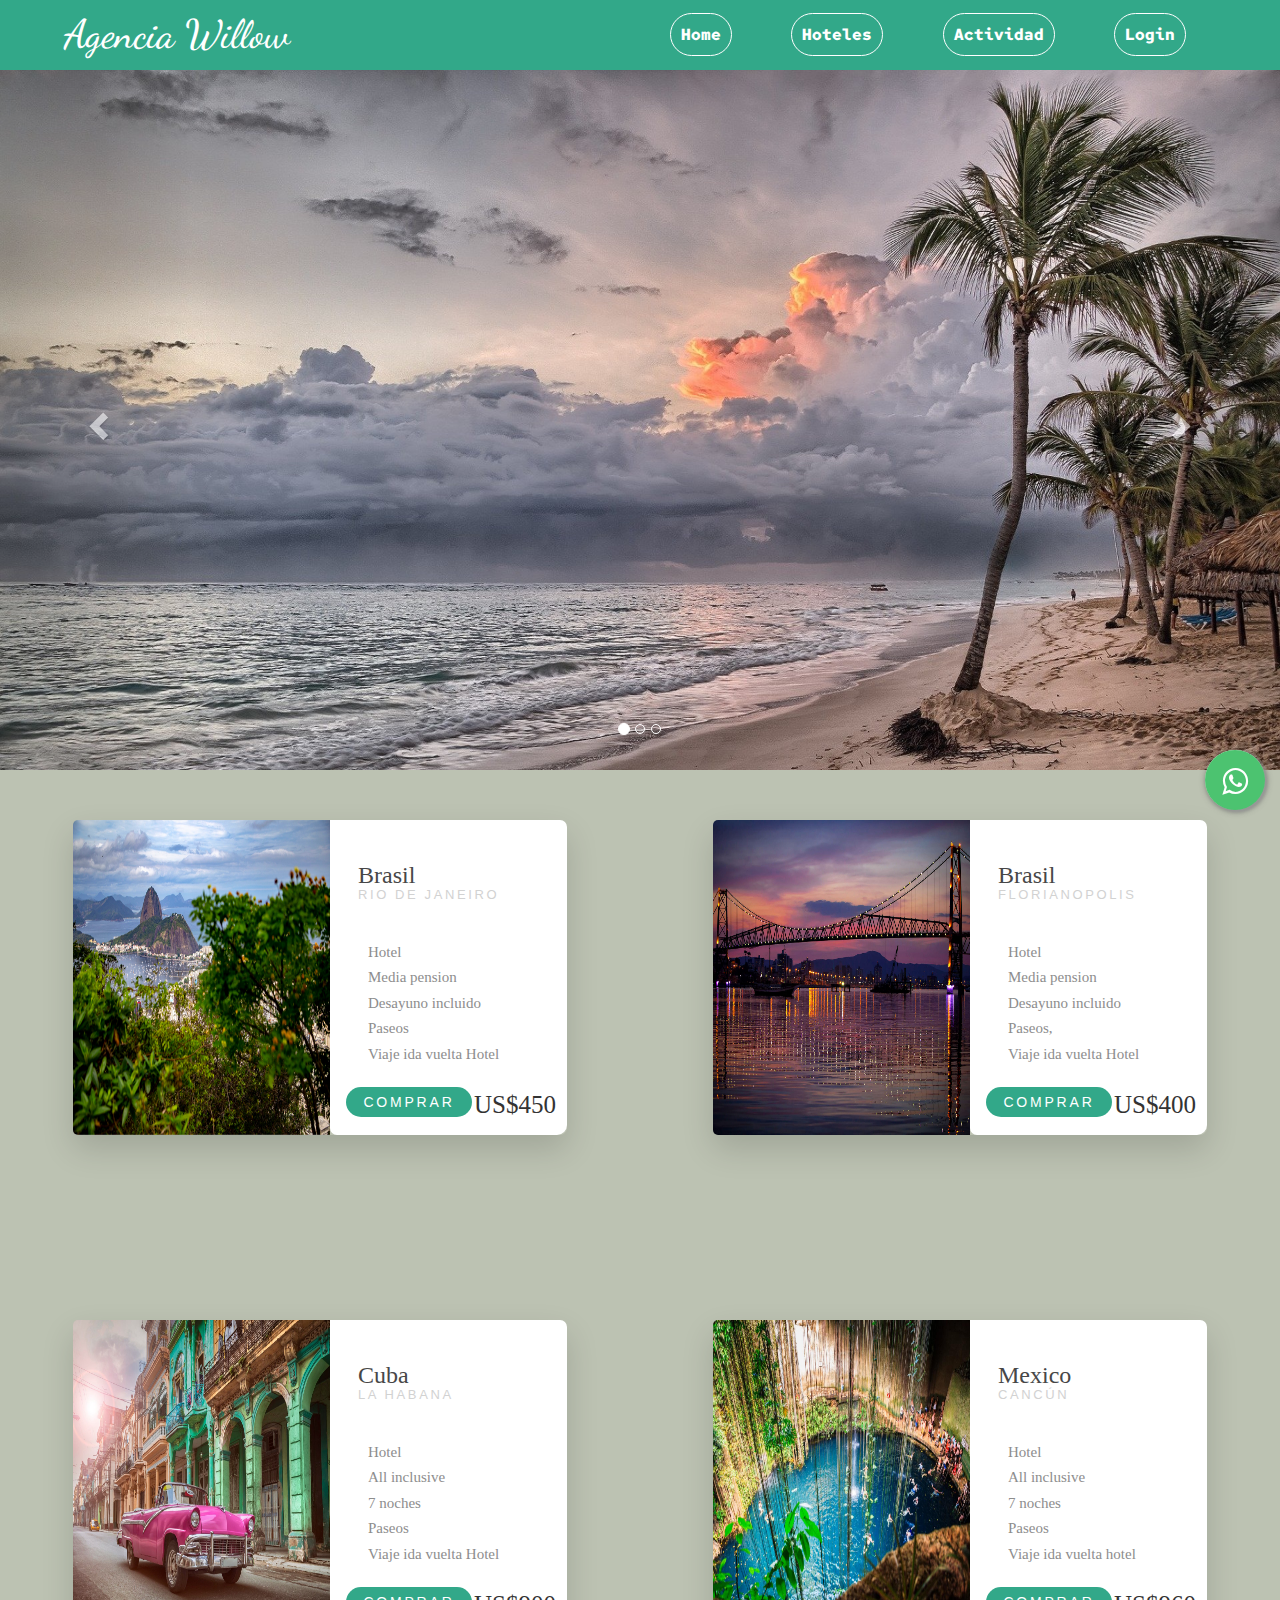
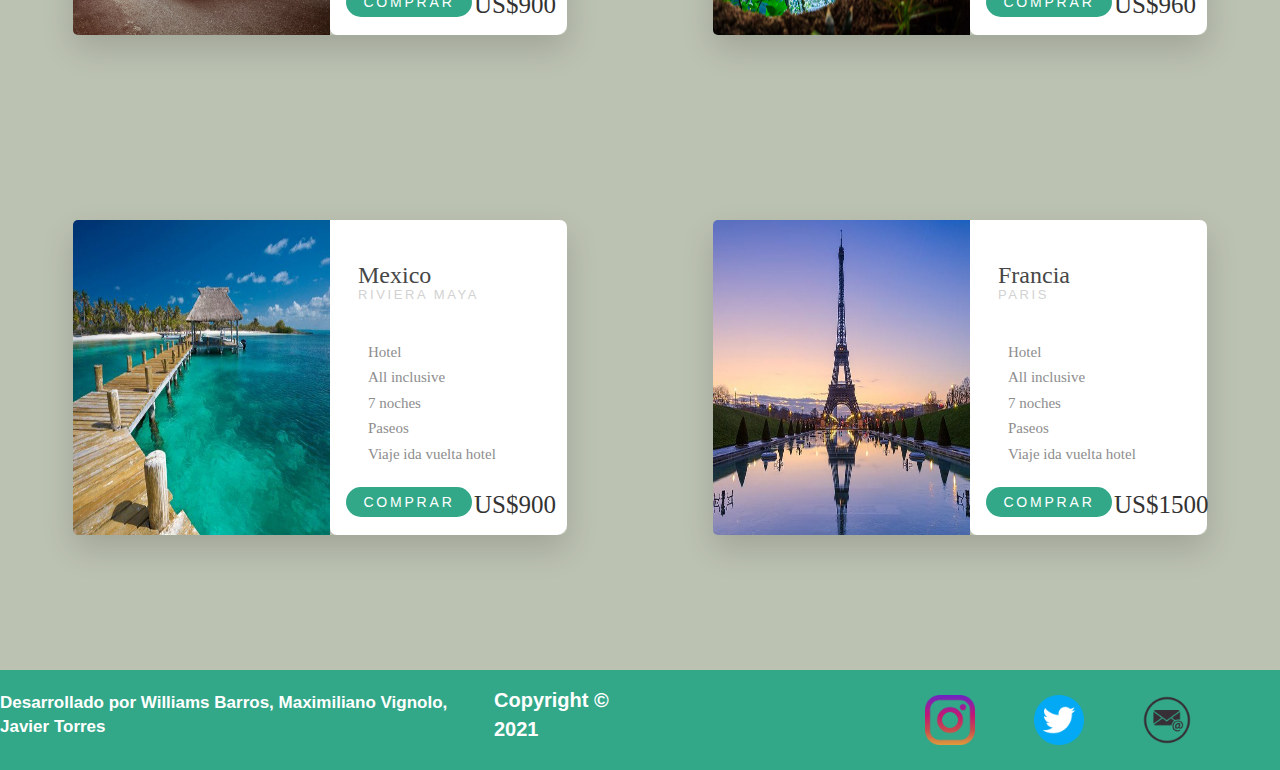
==== commit 52b6e906: "3.9" ====
--- a/index.html
+++ b/index.html
@@ -143,7 +143,7 @@
                 </div>
                 <div class="product-price-btn">
                     <span>US$450</span>
-                    <button type="button">Comprar </button>
+                    <button type="button" onclick="window.location.href='datospasajero.html';">Comprar  </button>
                    
                     
                 </div>
@@ -167,7 +167,8 @@
                 </div>
                 <div class="product-price-btn">
                     <span>US$400</span>
-                    <button type="button">Comprar</button>
+                    <button type="button" onclick="window.location.href='datospasajero.html';">Comprar  </button>
+                
                 </div>
             </div>
         </div>
@@ -189,8 +190,9 @@
                 </div>
                 <div class="product-price-btn">
                     <span>US$900</span>
-                    <button type="button">Comprar</button>
-                </div>
+                    <button type="button" onclick="window.location.href='datospasajero.html';">Comprar  </button>
+                </div>
+                    
             </div>
         </div>
         <div class="carta">
@@ -211,7 +213,7 @@
                 </div>
                 <div class="product-price-btn">
                     <span>US$960</span>
-                    <button type="button">Comprar</button>
+                    <button type="button" onclick=" window.location.href='datospasajero.html';">Comprar  </button>
                 </div>
             </div>
         </div>
@@ -233,13 +235,13 @@
                 </div>
                 <div class="product-price-btn">
                     <span>US$900</span>
-                    <button type="button">Comprar</button>
-                </div>
-            </div>
-        </div>
-        <div class="carta">
-            <div class="product-img">
-                <img src="./img/Paris.jpg" height="420" width="327">
+                    <button type="button" onclick="window.location.href='datospasajero.html';">Comprar  </button>
+                </div>
+            </div>
+        </div>
+        <div class="carta">
+            <div class="product-img">
+                <img src="./img/Paris.jpg"height="420" width="327">
             </div>
             <div class="producto-info">
                 <div class="product-text">
@@ -255,7 +257,7 @@
                 </div>
                 <div class="product-price-btn">
                     <span>US$1500</span>
-                    <button type="button">Comprar</button>
+                    <button type="button" onclick="window.location.href='datospasajero.html';">Comprar  </button>
                 </div>
             </div>
         </div>
@@ -267,12 +269,12 @@
             <a href="https://www.instagram.com/" target="_BLANK"><img class="imagenes" src=".\img\instagram.png" alt="Instagram"></a>
             <a href="https://www.twitter.com" target="_BLANK"><img class="imagenes" src=".\img\twitter.png" alt="Twitter"></a>
             <a href="https://www.outlook.com" target="_BLANK"><img class="imagenes" src=".\img\correo.png" alt="Correo"></a>
-            <p </p>
+            <p></p>
             
         </div>
         <div class="derechos">                               
-            <p style="font-size: 17px;">Desarrollado por Williams Barros, Maximiliano Vignolo, Javier Torres</p>
-            <p>Copyright © 2021 </p>
+            <p style="font-size: 17px;"><strong>Desarrollado por Williams Barros, Maximiliano Vignolo, Javier Torres</strong></p>
+            <p><strong>Copyright © 2021 </strong></p>
        </div>
     </footer>
 </body>
--- a/CardStyle.css
+++ b/CardStyle.css
@@ -151,9 +151,9 @@
       background-color: #ffffff;
     }
     .product-price-btn {
-      height: 63px;
+      height: 50px;
       width: 287px;
-      margin-top: 17px;
+      margin-top: -40px;
       position: relative;
     }
     .product-price-btn button {
@@ -187,7 +187,7 @@
   }
   @media screen and (max-width: 450px) {
     .carta {
-      height: 300px;
+      height: 200px;
       width: 300px; 
       margin: auto;
       border-radius: 7px 7px 7px 7px;
@@ -198,21 +198,25 @@
     }
     .product-img {
       float: left;
-      height: 300px;
+      height: 200px;
       width: 150px;
     }
 
     .producto-info {
       float: right;
-      height: 300px;
+      height: 200px;
       width: 150px;
       border-radius: 0 7px 10px 7px;
       background-color: #ffffff;
     }
+    .product-text {
+      height: 200px;
+      width: 300px;
+    }
     .product-price-btn {
       height: 63px;
       width: 287px;
-      margin-top: 17px;
+      /* margin-top: 17px; */
       position: relative;
     }
     span {
@@ -240,26 +244,16 @@
       cursor: pointer;
       outline: none;
     }
-    .product-price-btn p {
-      display: inline-block;
-      position: absolute;
-      top: -13px;
-      height: 50px;
-      font-family: 'Trocchi', serif;
-      margin: 0 0 0 38px;
-      font-size: 10px;
-      font-weight: lighter;
+
+    .product-text h1 {
+      margin: 0 0 0 28px; 
+      padding-top: 5px; 
+      font-size: 20px;
       color: #474747;
     }
-    .product-text h1 {
-      margin: 0 0 0 28px;
-      padding-top: 42px;
-      font-size: 24px;
-      color: #474747;
-    }
     
     .product-text h2 {
-      margin: 0 0 37px 28px;
+      margin: 0 0 5px 28px;
       font-size: 8px;
       font-family: 'Raleway', sans-serif;
       font-weight: 400;
--- a/whats.css
+++ b/whats.css
@@ -2,8 +2,8 @@
 	position:fixed;
 	width:60px;
 	height:60px;
-	bottom: 15px;
-    right: 16px;
+	bottom: 90px;
+    right: 15px;
 	background-color:#4cc370;
 	color:#FFF;
 	border-radius:50px;
--- a/whats2.css
+++ b/whats2.css
@@ -26,7 +26,7 @@
   height: auto;
   position: fixed;
   z-index: 8;
-  bottom: 0px;
+  bottom: 75px;
   right: 0px;
   padding: 5px;
   margin: 0px;
